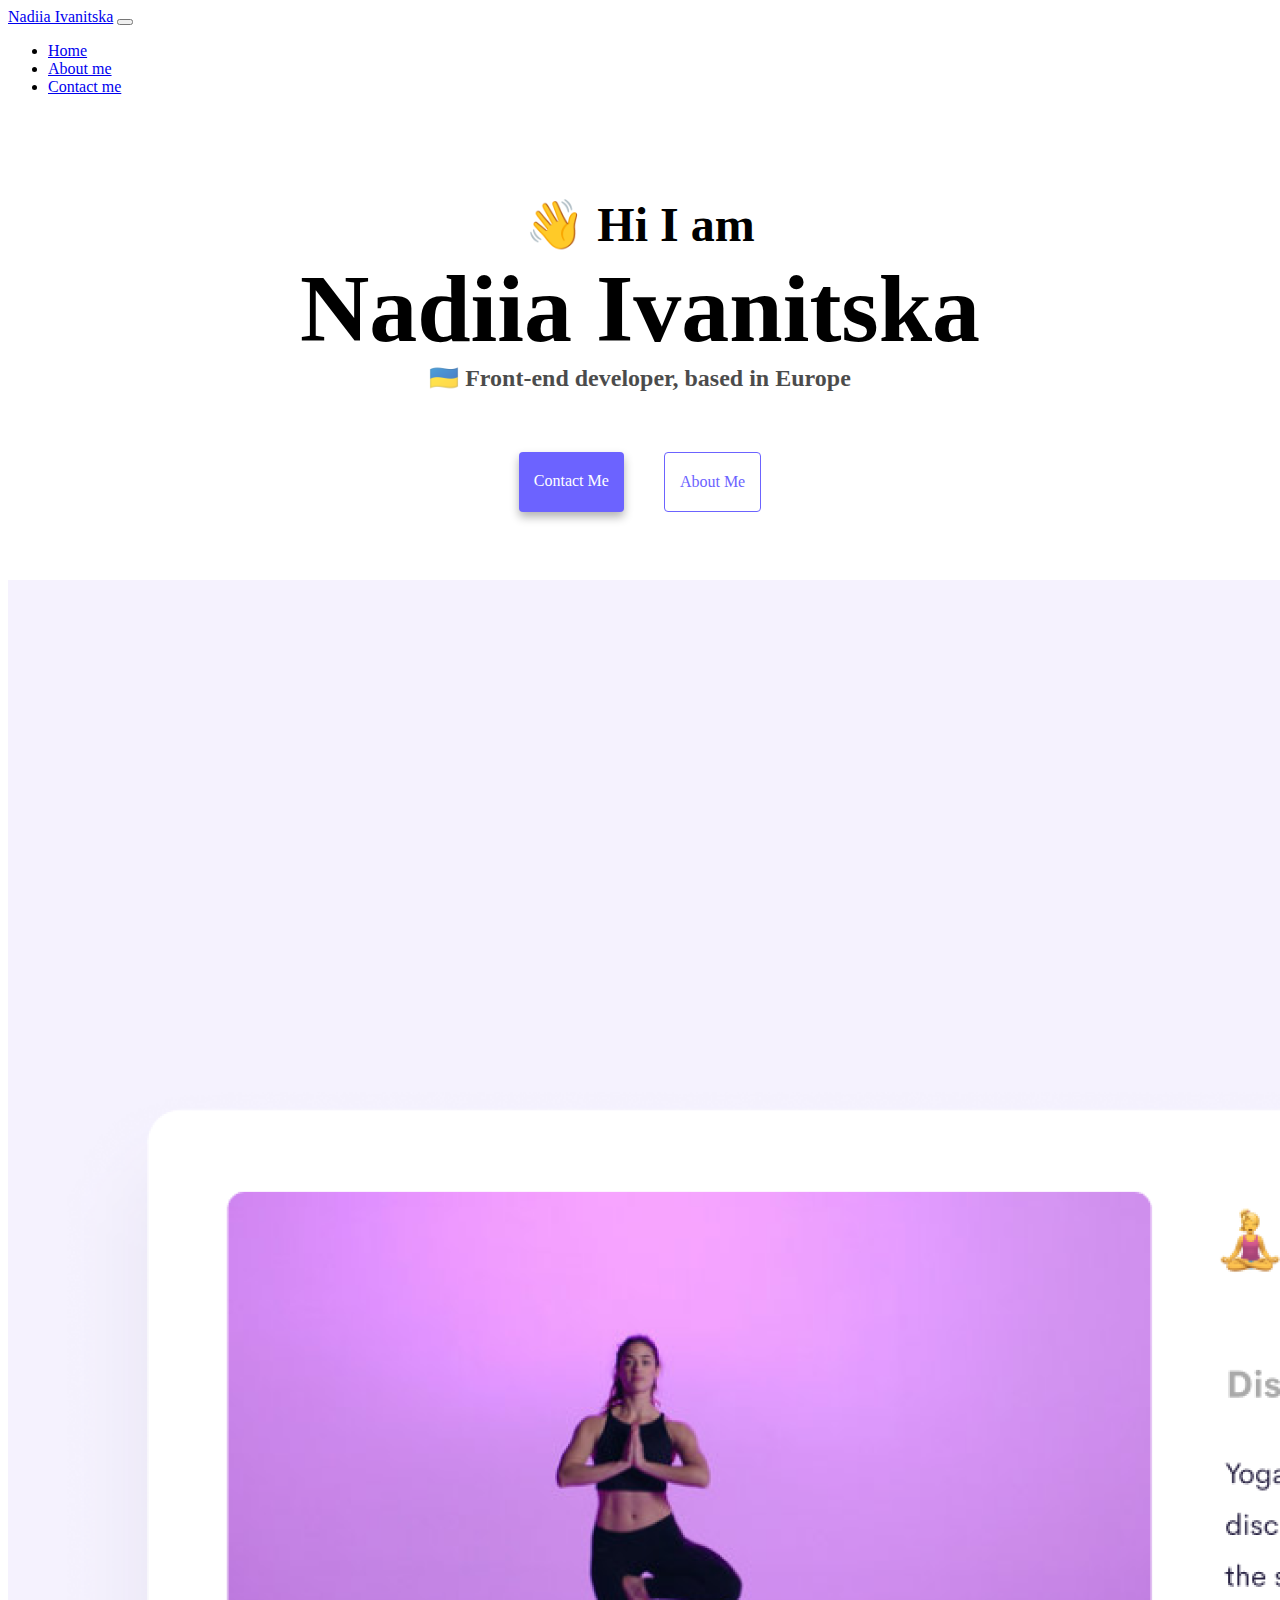
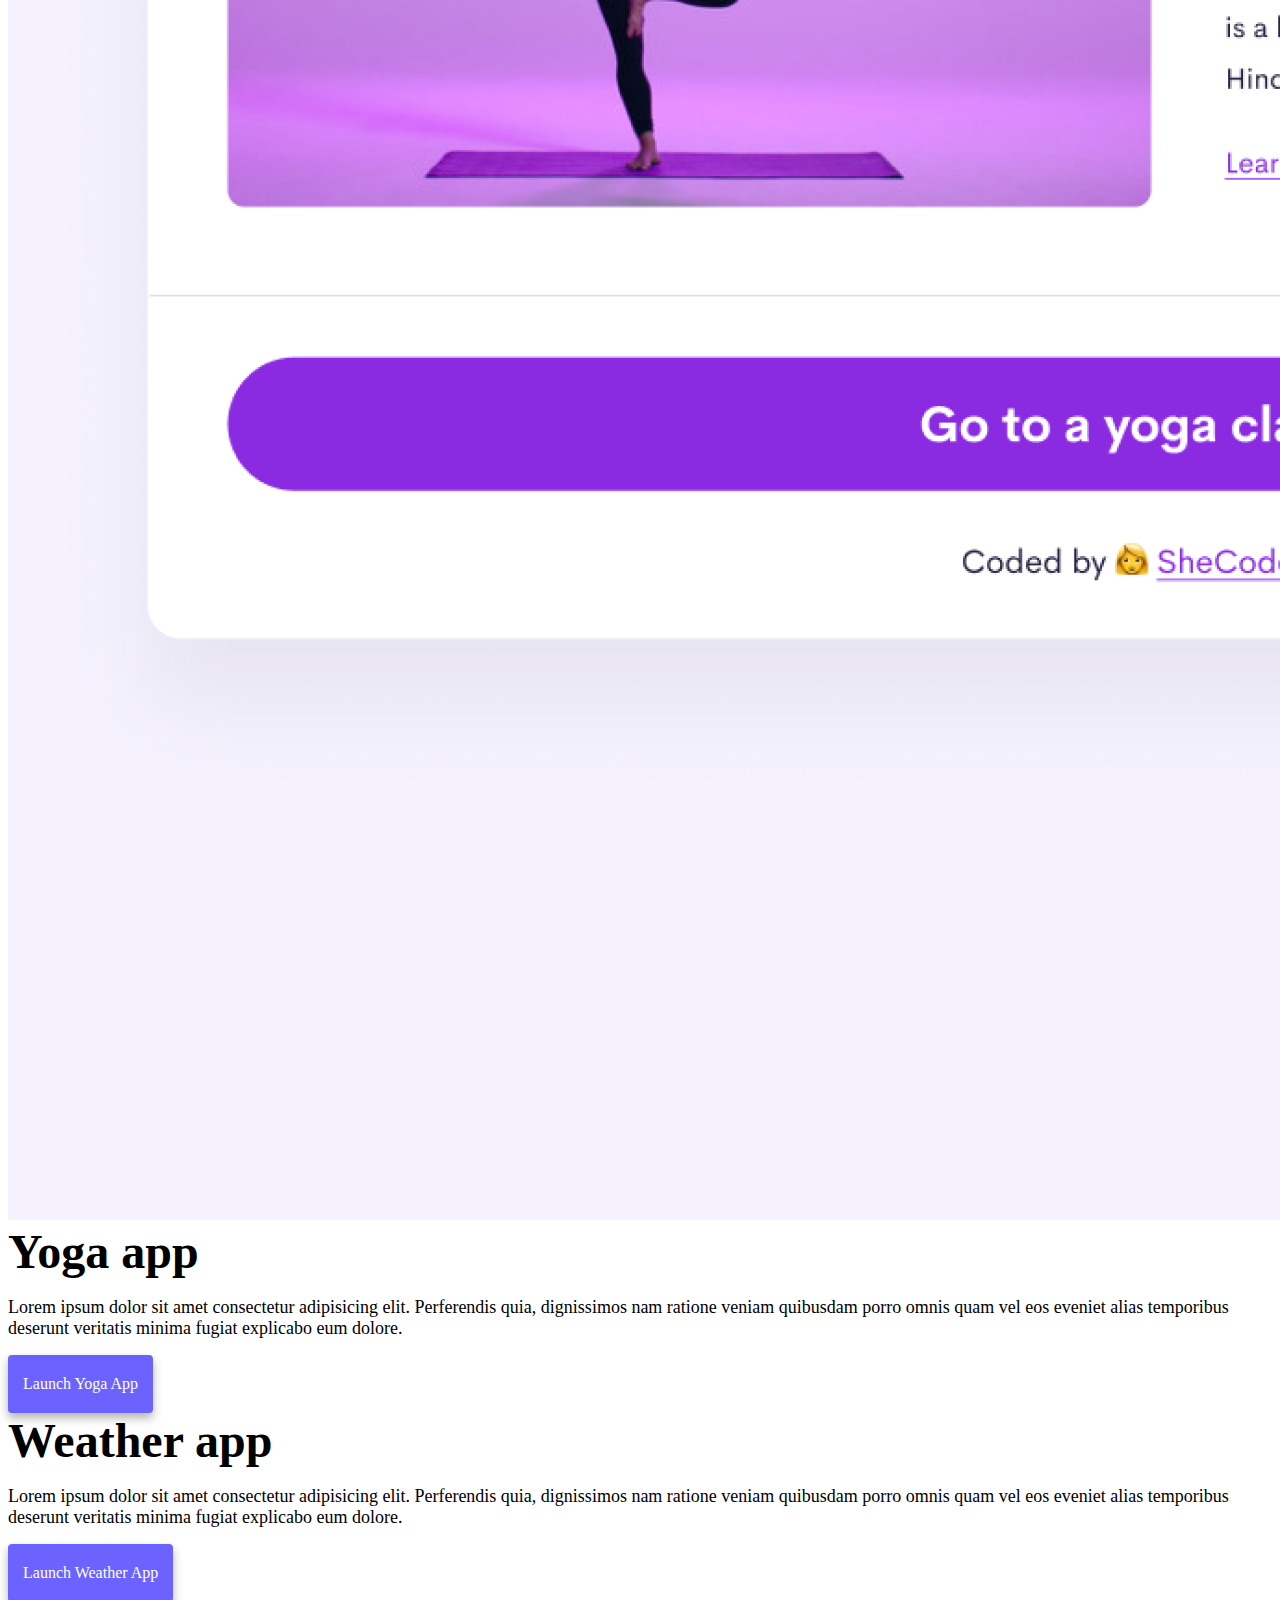
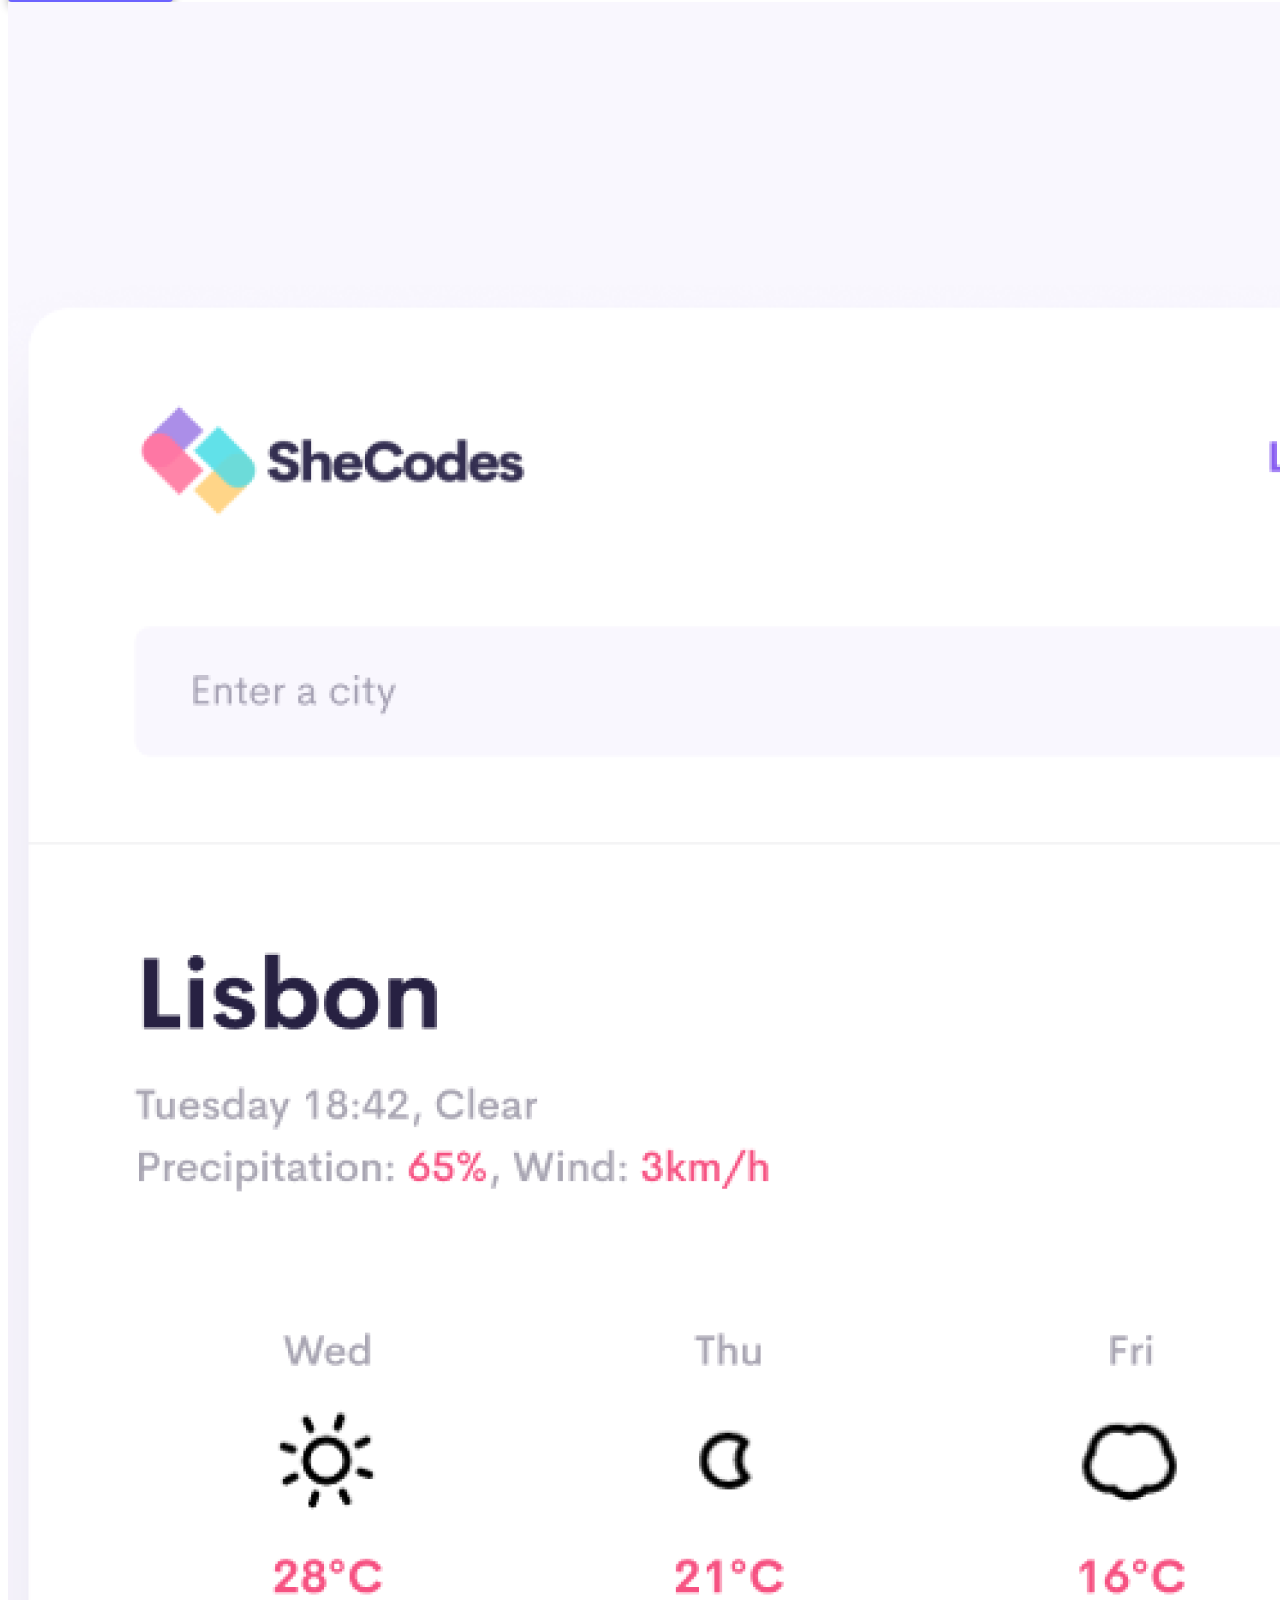
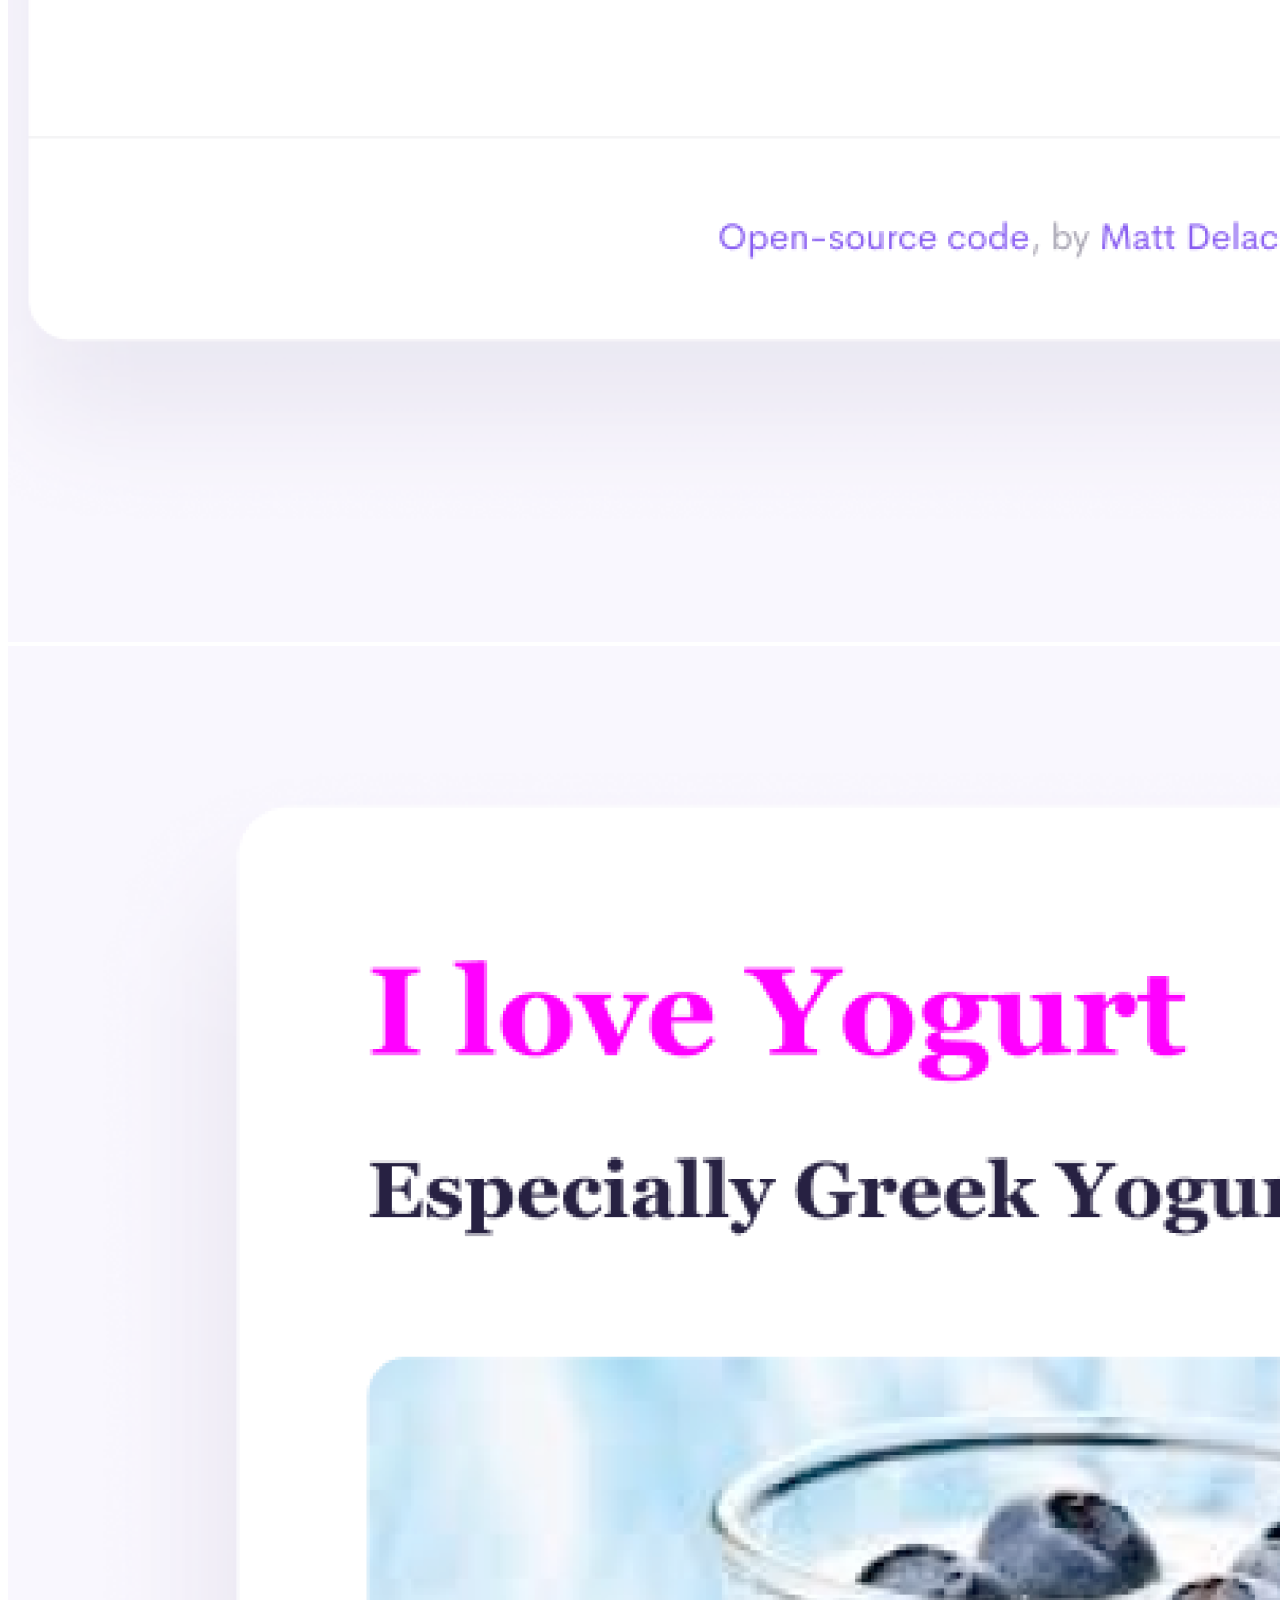
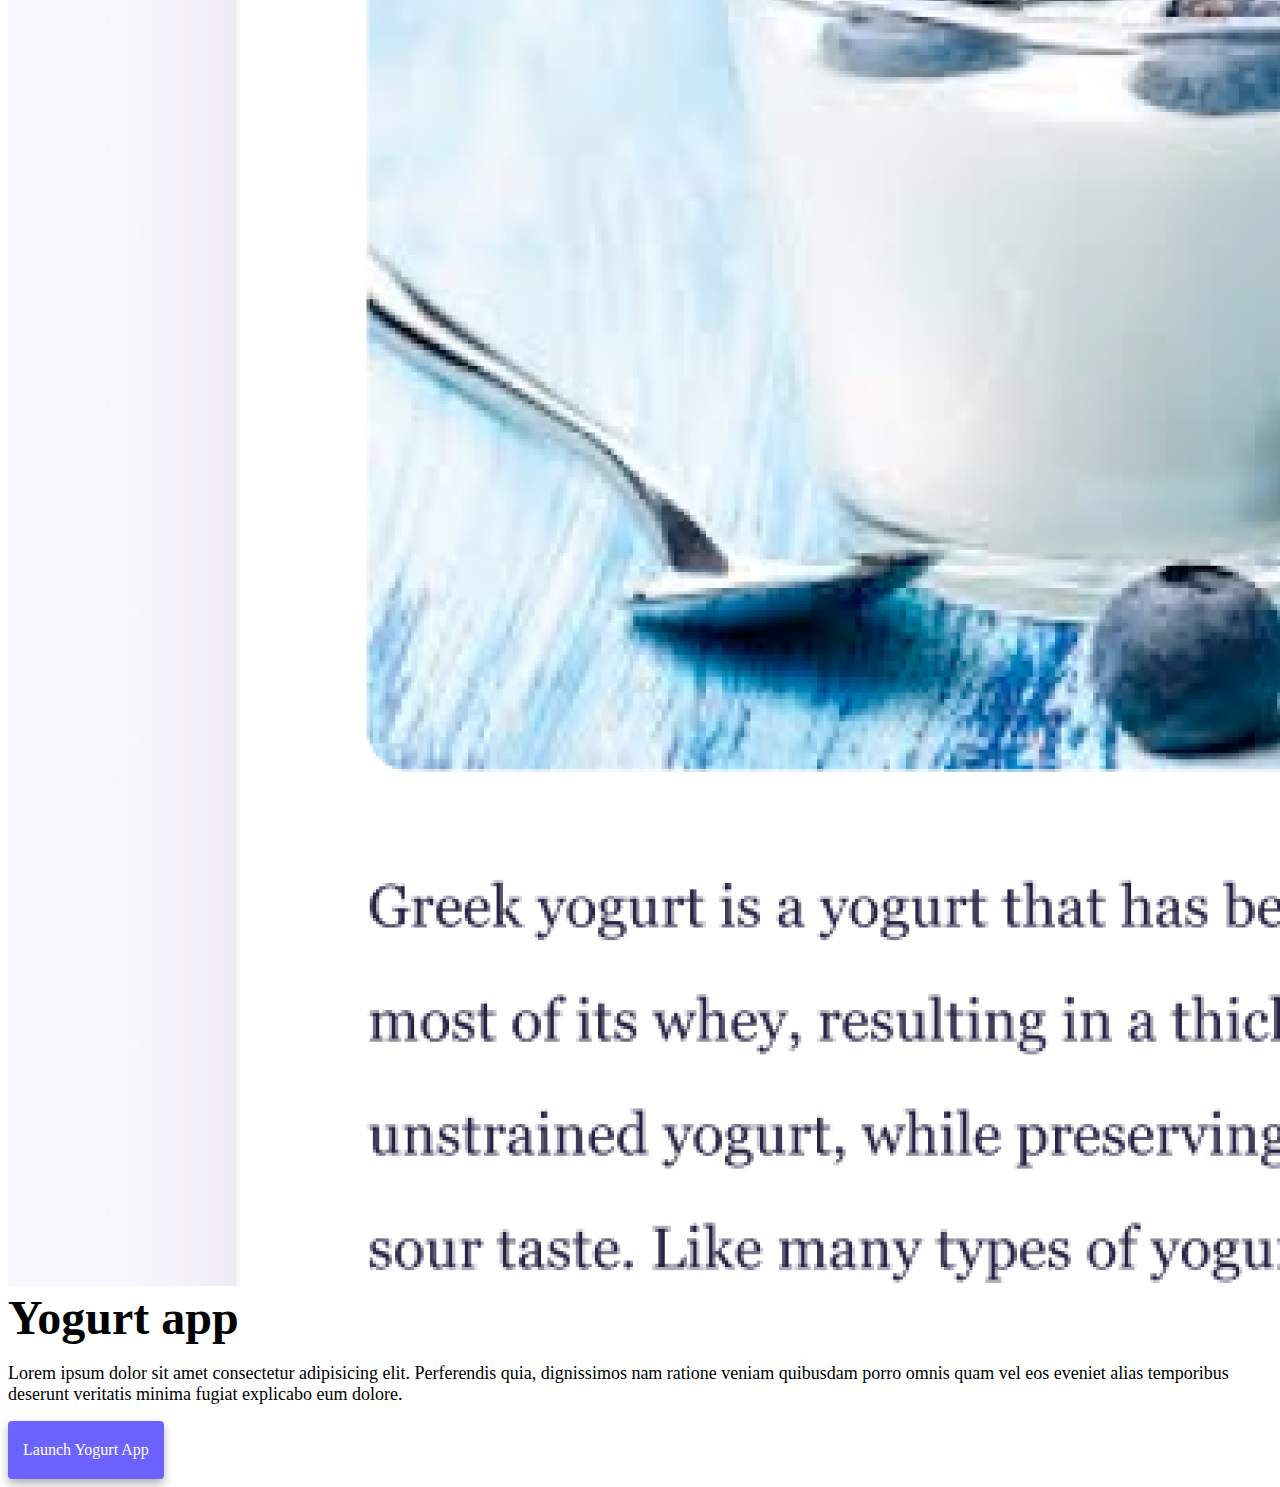
==== index.html @ c743d41a "Upload previous project" ====
<!DOCTYPE html>
<html lang="en">
  <head>
    <meta charset="UTF-8" />
    <meta http-equiv="X-UA-Compatible" content="IE=edge" />
    <meta name="viewport" content="width=device-width, initial-scale=1.0" />
    <title>Nadiia Ivanitska</title>
    <link
      href="https://cdn.jsdelivr.net/npm/bootstrap@5.2.0-beta1/dist/css/bootstrap.min.css"
      rel="stylesheet"
      integrity="sha384-0evHe/X+R7YkIZDRvuzKMRqM+OrBnVFBL6DOitfPri4tjfHxaWutUpFmBp4vmVor"
      crossorigin="anonymous"
    />
    <link rel="stylesheet" href="style/style.css" />
  </head>
  <header>
    <nav class="navbar navbar-expand-lg fixed-top bg-light">
      <div class="container">
        <a class="navbar-brand" href="#">Nadiia Ivanitska</a>
        <button
          class="navbar-toggler"
          type="button"
          data-bs-toggle="collapse"
          data-bs-target="#navbarNav"
          aria-controls="navbarNav"
          aria-expanded="false"
          aria-label="Toggle navigation"
        >
          <span class="navbar-toggler-icon"></span>
        </button>
        <div class="collapse navbar-collapse" id="navbarNav">
          <ul class="navbar-nav">
            <li class="nav-item">
              <a class="nav-link active" aria-current="page" href="index.html"
                >Home</a
              >
            </li>
            <li class="nav-item">
              <a class="nav-link" href="about.html">About me</a>
            </li>
            <li class="nav-item">
              <a class="nav-link" href="about.html#contact">Contact me</a>
            </li>
          </ul>
        </div>
      </div>
    </nav>
  </header>
  <body>
    <div class="intro">
      <h2>👋 Hi I am</h2>
      <h1>Nadiia Ivanitska</h1>
      <h3>🇺🇦 Front-end developer, based in Europe</h3>
    </div>
    <div class="navigation-links">
      <a href="about.html#contact" class="contact-link">Contact me</a>
      <a href="about.html" class="about-link">About me</a>
    </div>
    <div class="container">
      <div class="row">
        <div class="col-md-6">
          <img src="images/yoga.png" class="img-fluid rounded" />
        </div>
        <div class="col-md-6">
          <h2 class="project-heading">Yoga app</h2>
          <p class="project-text">
            Lorem ipsum dolor sit amet consectetur adipisicing elit. Perferendis
            quia, dignissimos nam ratione veniam quibusdam porro omnis quam vel
            eos eveniet alias temporibus deserunt veritatis minima fugiat
            explicabo eum dolore.
          </p>
          <div class="mt-4">
            <a href="#" class="project-link">Launch Yoga App</a>
          </div>
        </div>
      </div>

      <div class="row mt-5">
        <div class="col-md-6">
          <h2 class="project-heading">Weather app</h2>
          <p class="project-text">
            Lorem ipsum dolor sit amet consectetur adipisicing elit. Perferendis
            quia, dignissimos nam ratione veniam quibusdam porro omnis quam vel
            eos eveniet alias temporibus deserunt veritatis minima fugiat
            explicabo eum dolore.
          </p>
          <div class="mt-4 mb-4 mb-md-0">
            <a href="#" class="project-link">Launch Weather App</a>
          </div>
        </div>
        <div class="col-md-6">
          <img src="images/weather.png" class="img-fluid rounded" />
        </div>
      </div>

      <div class="row mt-5">
        <div class="col-md-6">
          <img src="images/yogurt.png" class="img-fluid rounded" />
        </div>
        <div class="col-md-6">
          <h2 class="project-heading">Yogurt app</h2>
          <p class="project-text">
            Lorem ipsum dolor sit amet consectetur adipisicing elit. Perferendis
            quia, dignissimos nam ratione veniam quibusdam porro omnis quam vel
            eos eveniet alias temporibus deserunt veritatis minima fugiat
            explicabo eum dolore.
          </p>
          <div class="mt-4">
            <a href="#" class="project-link">Launch Yogurt App</a>
          </div>
        </div>
      </div>
    </div>

    <script
      src="https://cdn.jsdelivr.net/npm/bootstrap@5.2.0-beta1/dist/js/bootstrap.bundle.min.js"
      integrity="sha384-pprn3073KE6tl6bjs2QrFaJGz5/SUsLqktiwsUTF55Jfv3qYSDhgCecCxMW52nD2"
      crossorigin="anonymous"
    ></script>
  </body>
</html>
---- style/style.css ----
:root {
  --primary-color: #6c63ff;
  --secondary-color: #f5f2fe;
  --box-shadow: 0 5px 10px rgba(0, 0, 0, 0.3);
}

h1,
h2,
h3 {
  text-align: center;
  margin: 0;
}

h1 {
  font-size: 96px;
}

h2 {
  font-size: 48px;
}

h3 {
  font-size: 24px;
  opacity: 0.7;
}

.navigation-links {
  display: flex;
  margin: 40px 0px 48px;
  justify-content: center;
}

.navigation-links a {
  margin: 20px;
  border-radius: 4px;
  padding: 20px 15px;
  text-decoration: none;
  text-transform: capitalize;
}

.contact-link {
  background: var(--primary-color);
  box-shadow: var(--box-shadow);
  color: white;
}

.about-link {
  color: var(--primary-color);
  border: 1px solid var(--primary-color);
}

.homepage-link {
  color: var(--primary-color);
  text-align: center;
  display: block;
}

.about-paragraphs {
  display: flex;
  margin: 30px 0;
}

.about-paragraphs p {
  margin: 10px;
}

.email-link {
  display: flex;
  justify-content: center;
  color: var(--primary-color);
  font-size: 28px;
  text-decoration: none;
}

.email-link:hover {
  text-decoration: underline;
}

.intro {
  margin-top: 100px;
}
.project-heading {
  margin-bottom: 16px;
  text-align: left;
}
.project-text {
  font-size: 18px;
  margin-bottom: 16px;
}
.project-link {
  border-radius: 4px;
  padding: 20px 15px;
  text-decoration: none;
  background: var(--primary-color);
  box-shadow: var(--box-shadow);
  color: white;
  display: inline-block;
}
.about-me {
  margin: 30px 0;
}
.about-text {
  font-size: 18px;
  line-height: 1.5;
  text-align: center;
  margin: 10px;
}
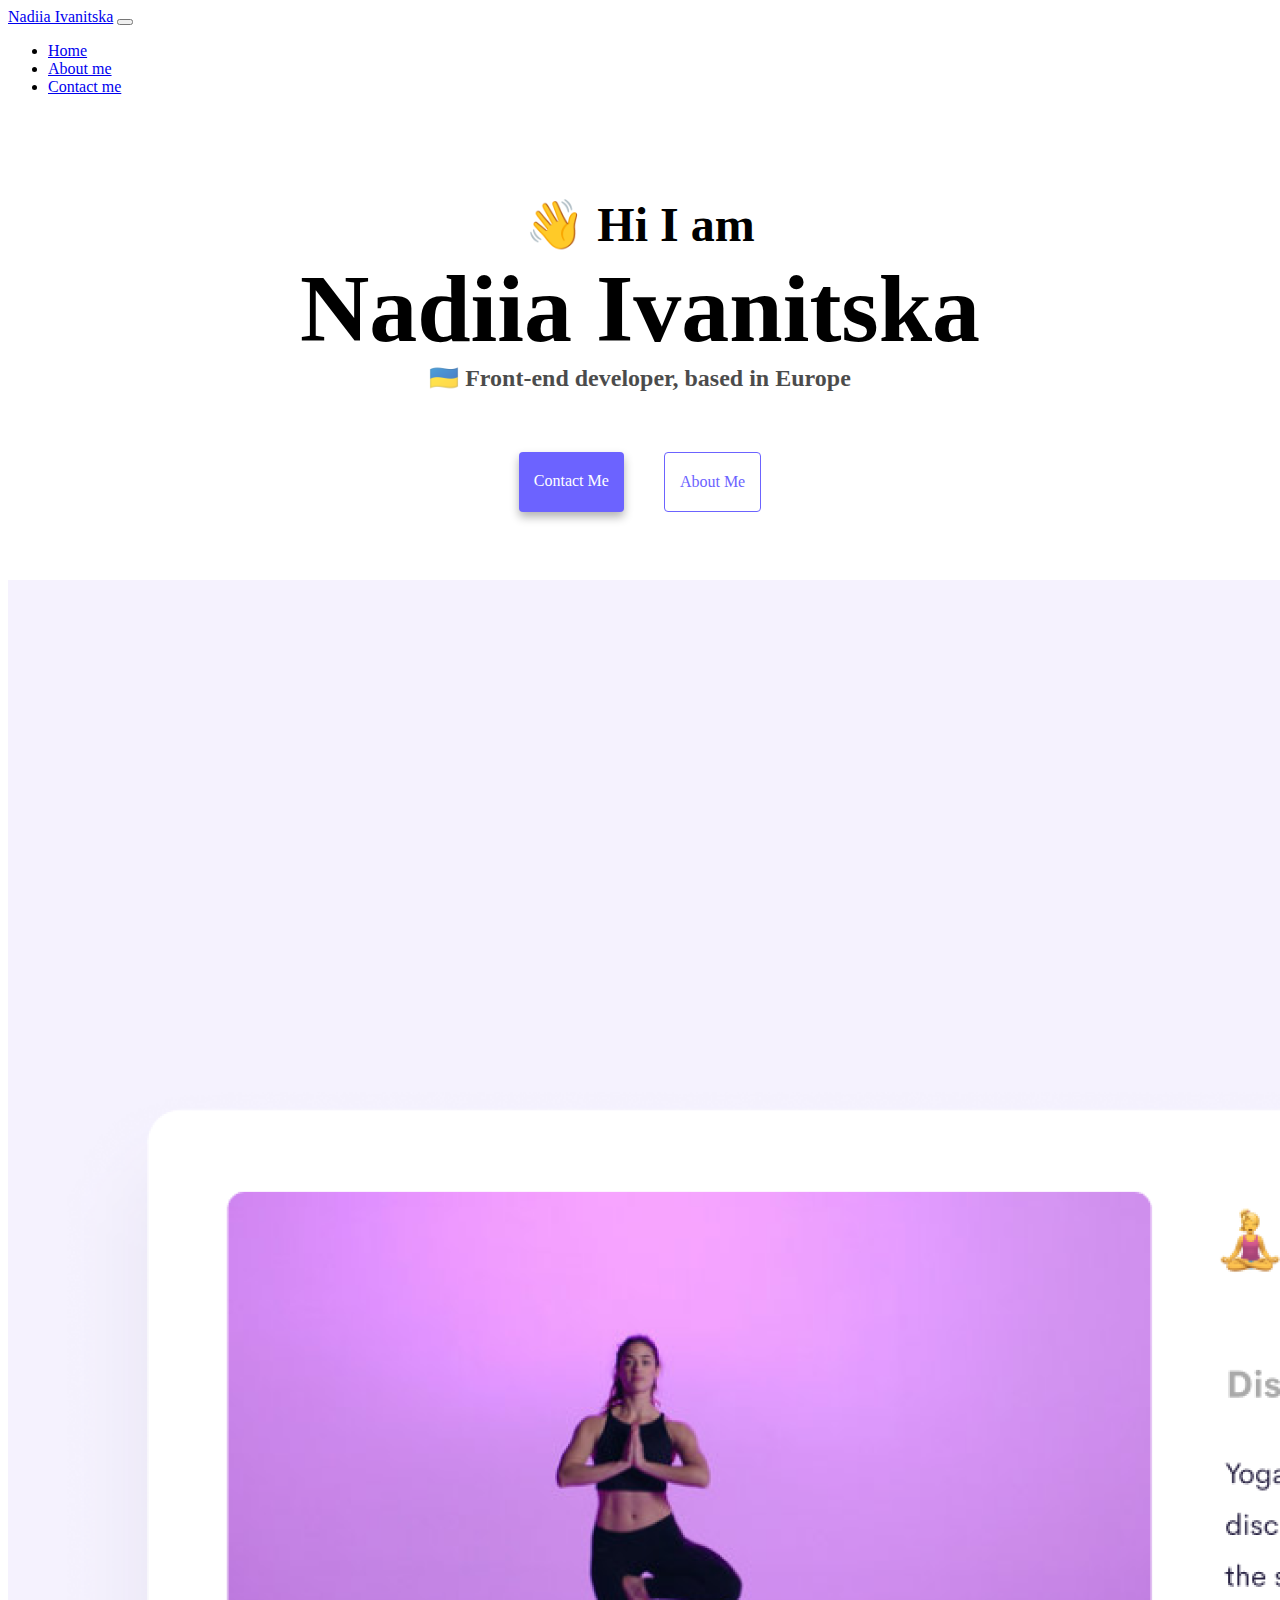
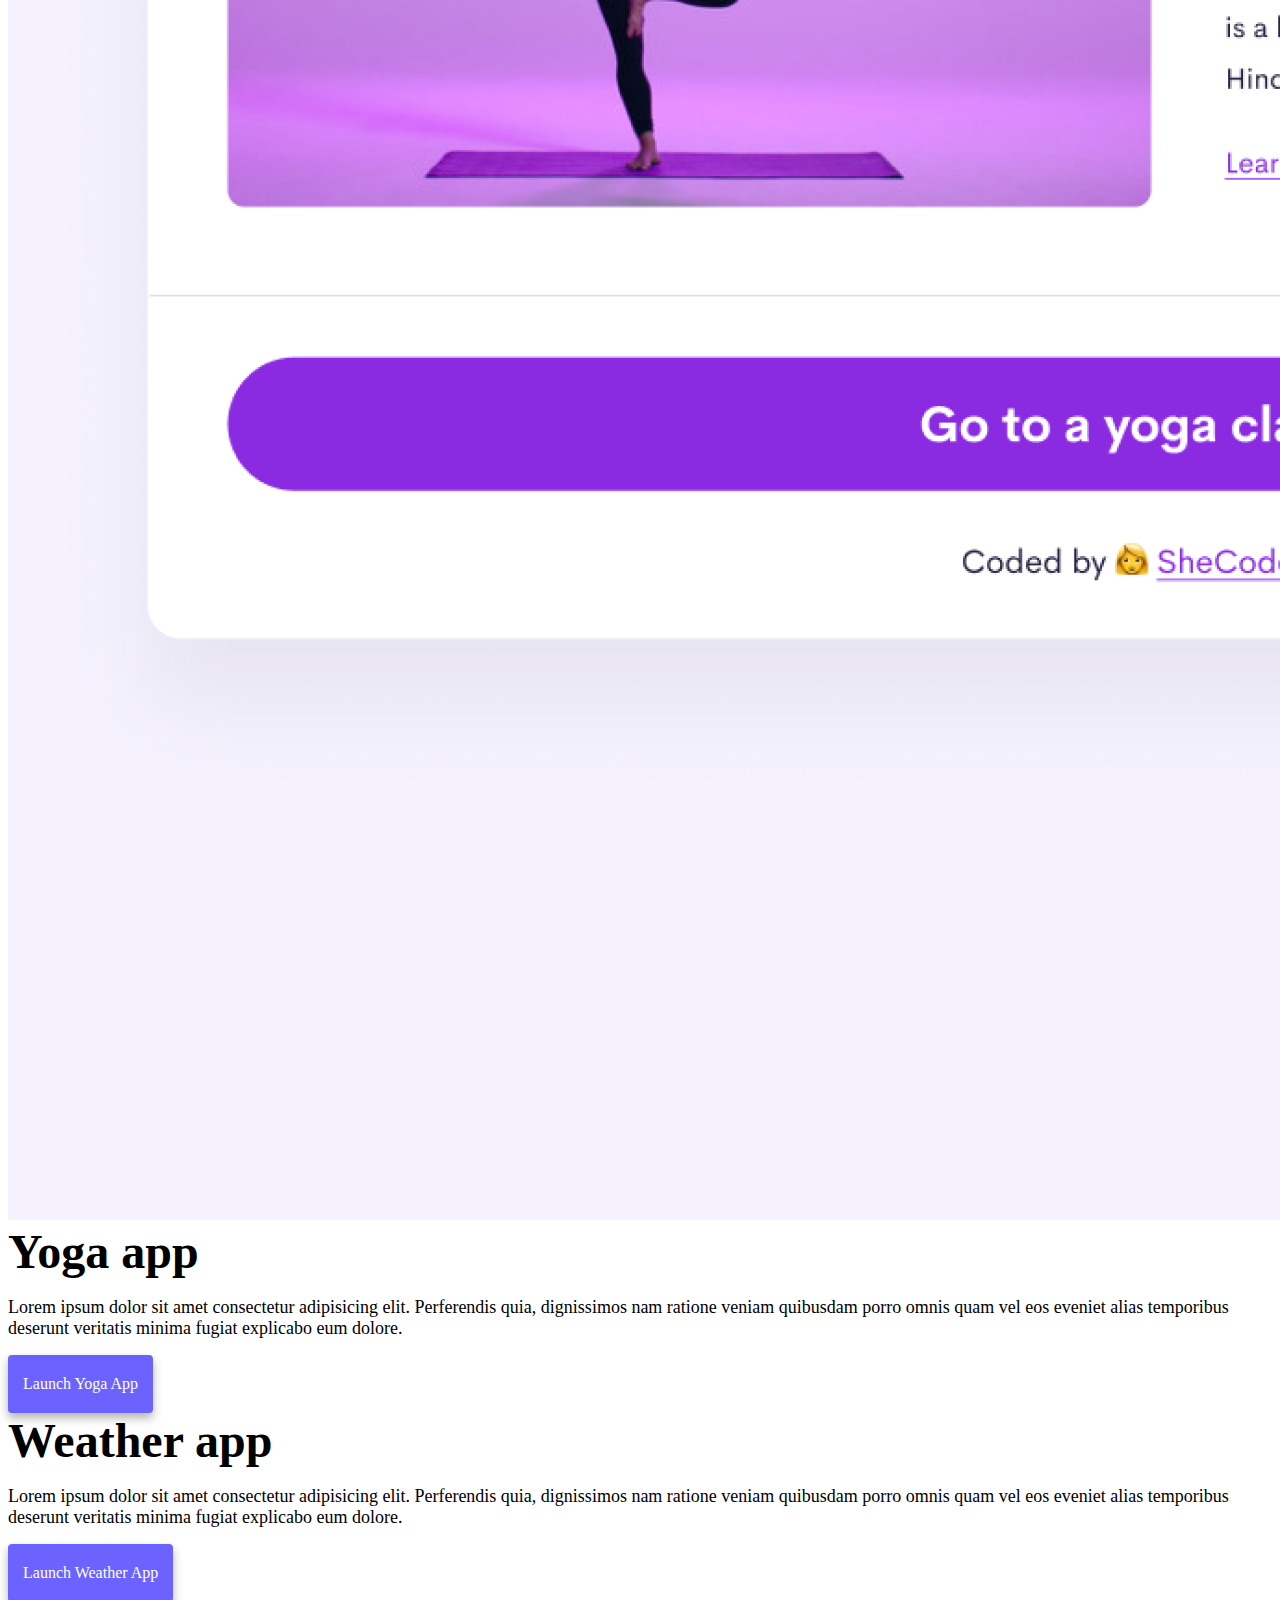
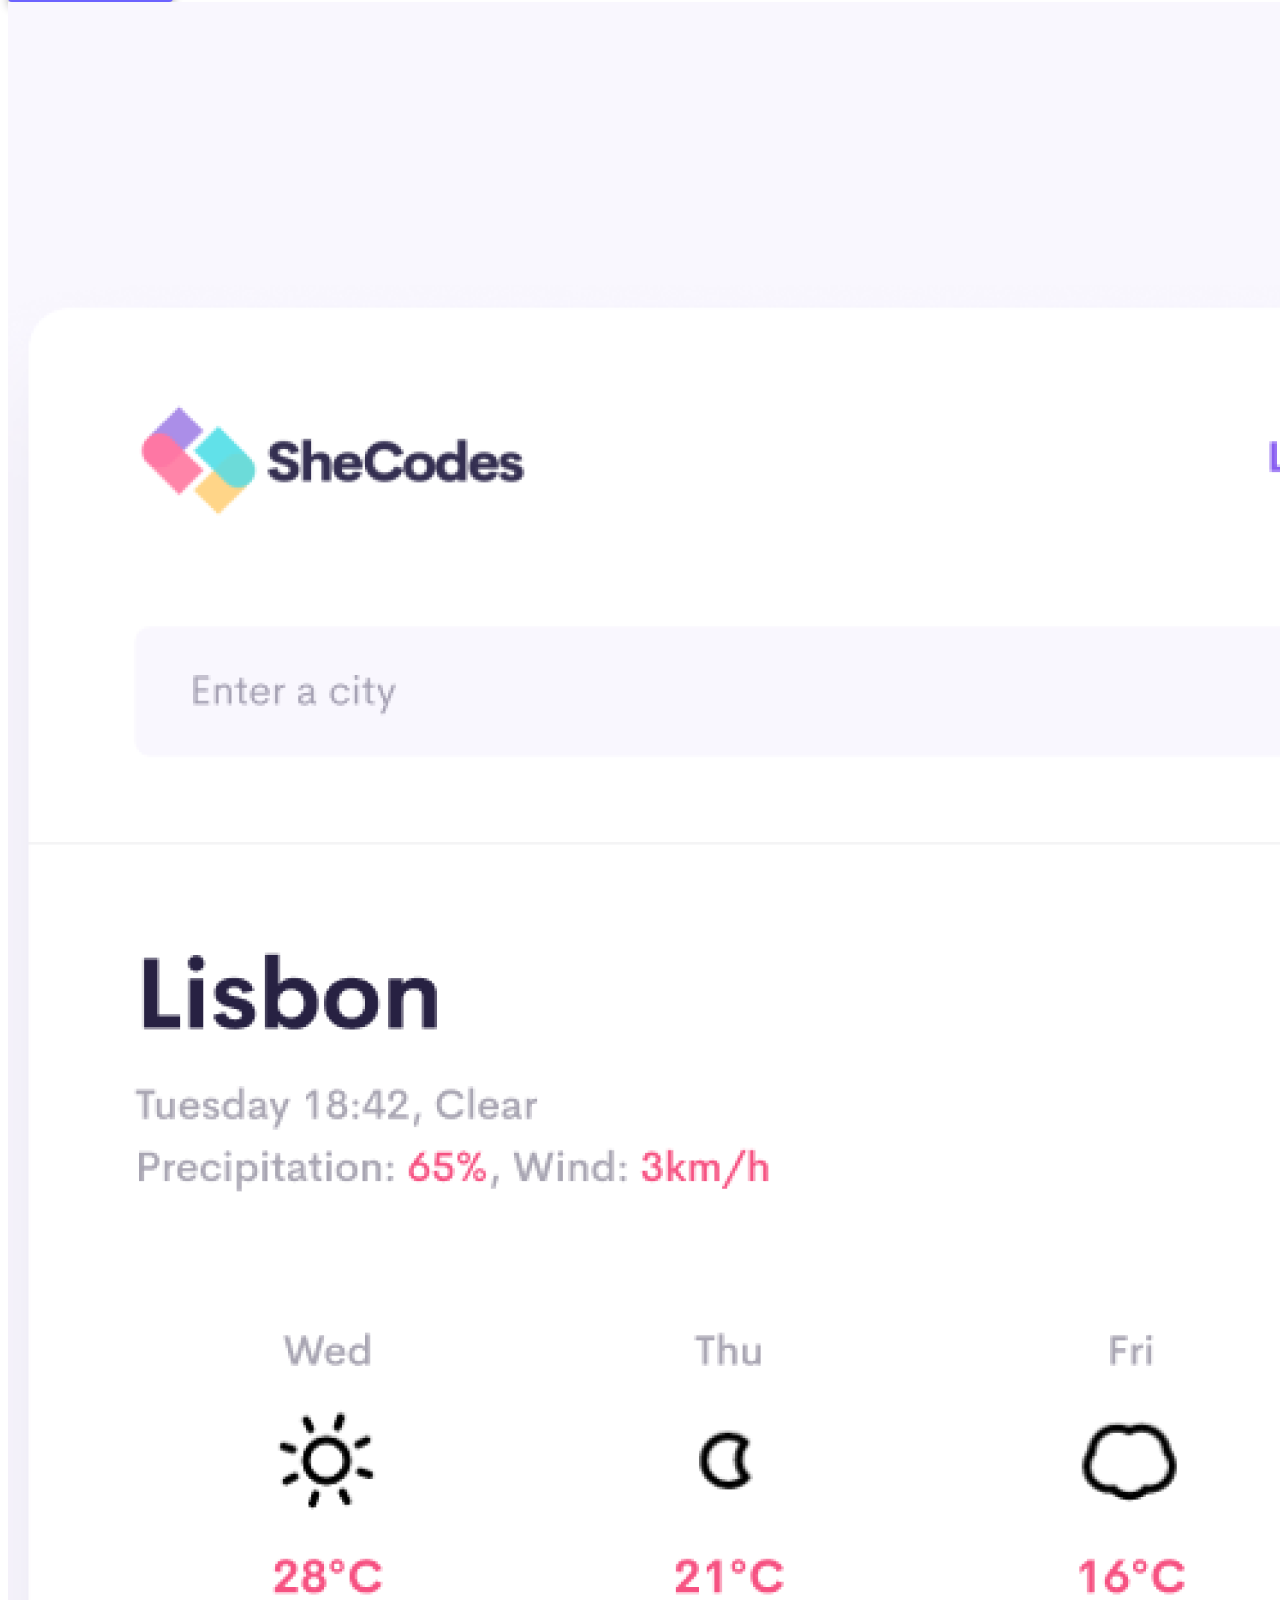
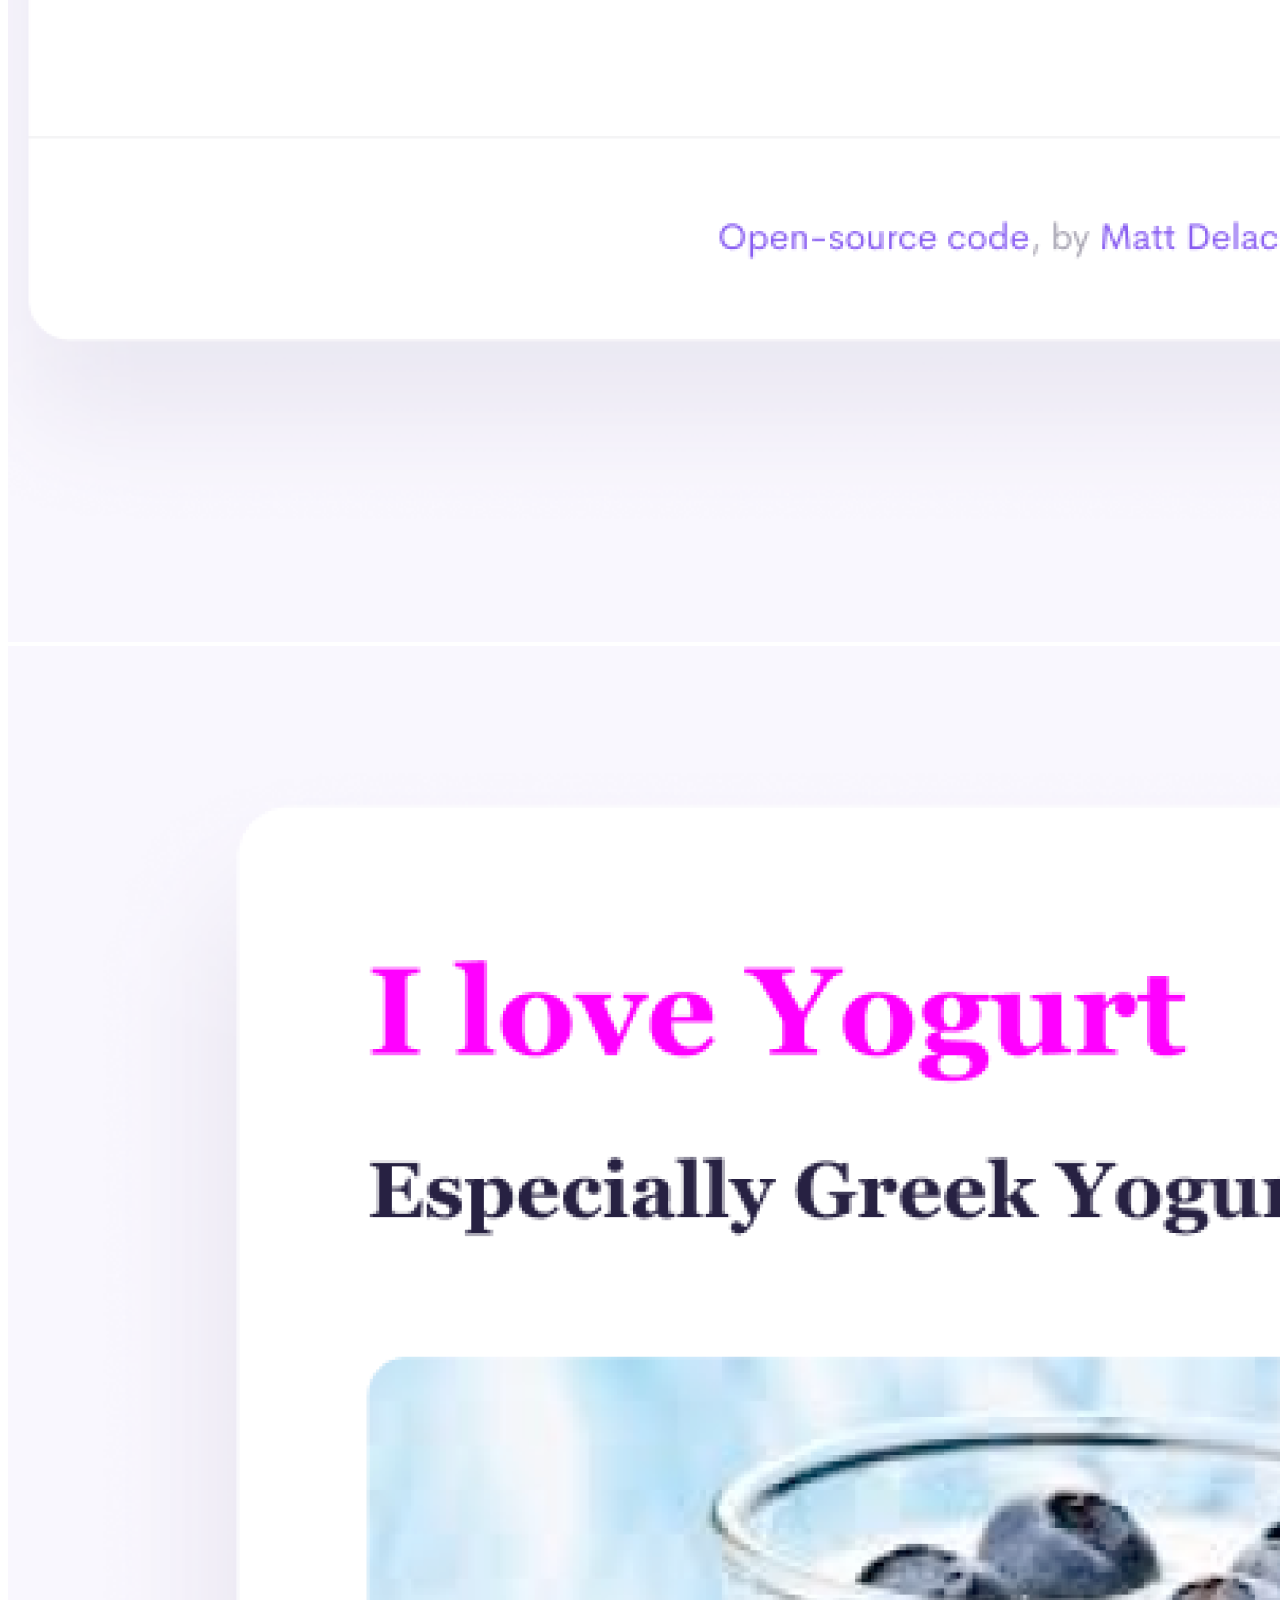
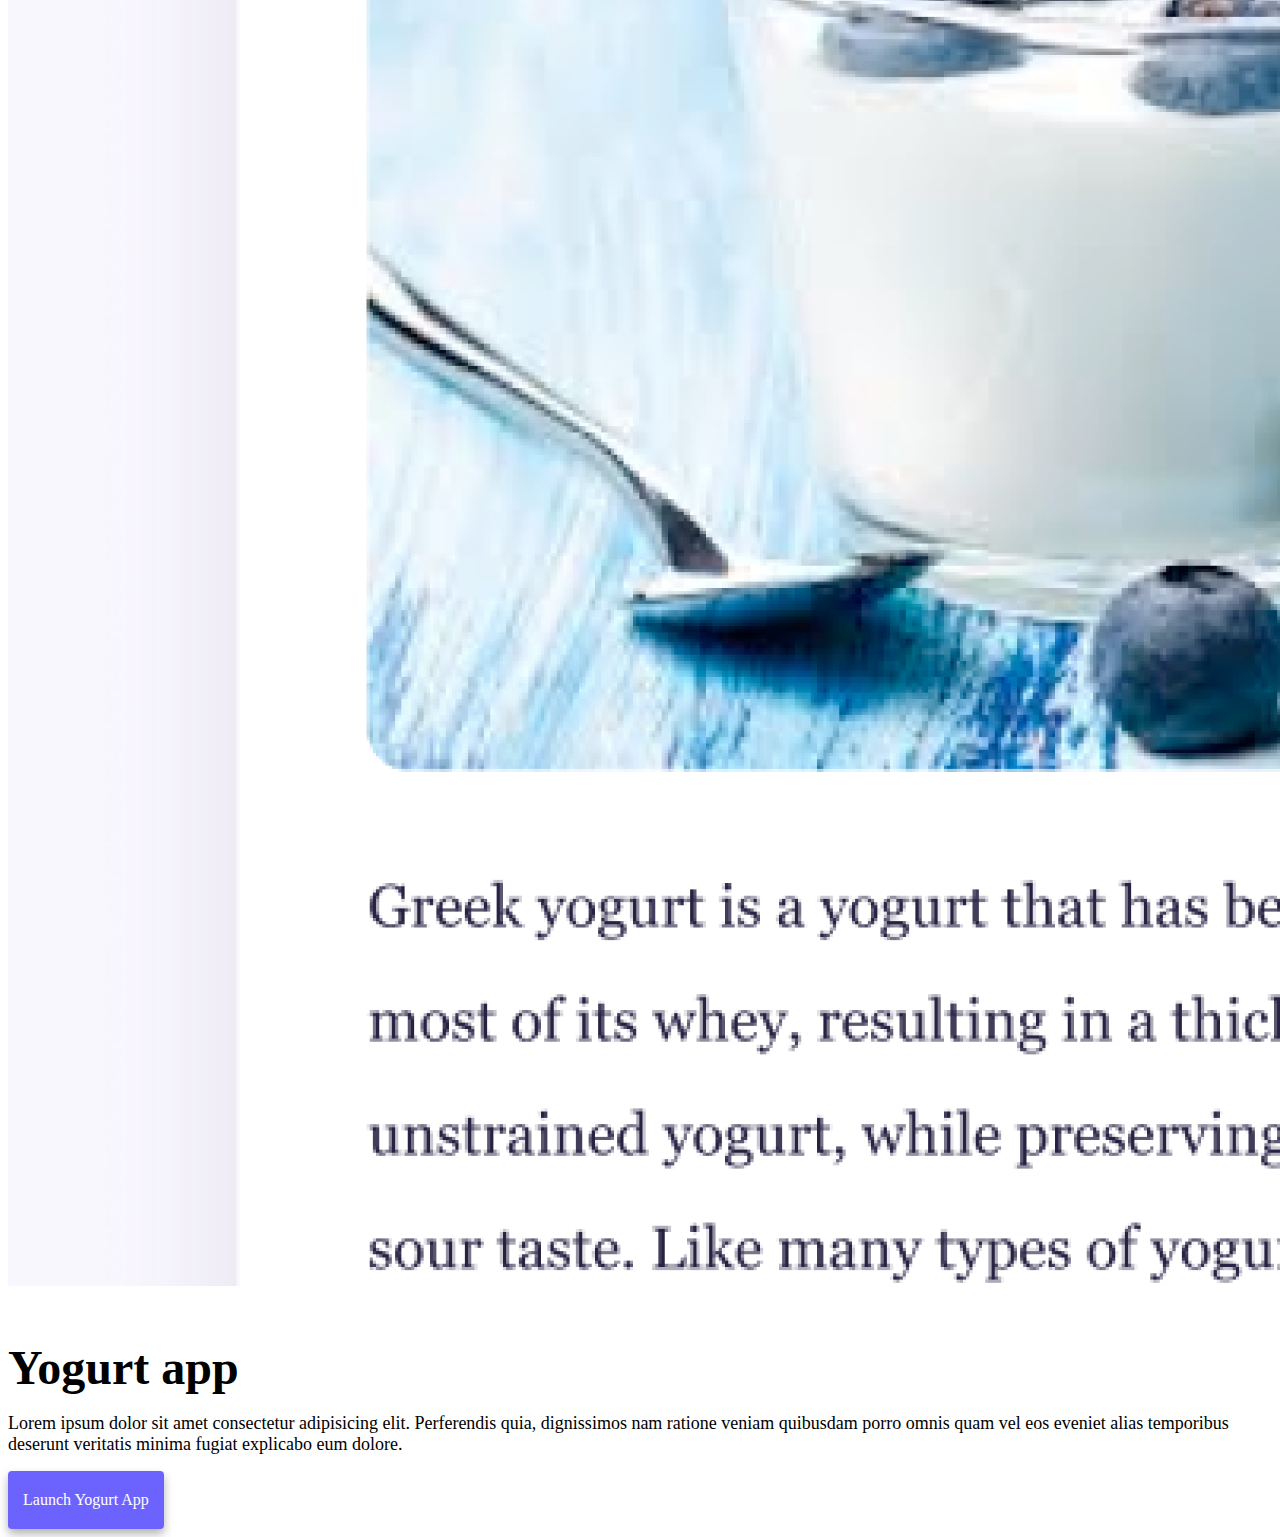
==== commit 764249f7: "Added responsivness" ====
--- a/index.html
+++ b/index.html
@@ -4,7 +4,11 @@
     <meta charset="UTF-8" />
     <meta http-equiv="X-UA-Compatible" content="IE=edge" />
     <meta name="viewport" content="width=device-width, initial-scale=1.0" />
-    <title>Nadiia Ivanitska</title>
+    <title>FrontEnd Portfolio: Nadiia Ivanitska</title>
+    <meta
+      name="description"
+      content="Portfolio from FrontEnd developer - Nadiia Ivanitska, based Kyiv, Ukraine"
+    />
     <link
       href="https://cdn.jsdelivr.net/npm/bootstrap@5.2.0-beta1/dist/css/bootstrap.min.css"
       rel="stylesheet"
@@ -16,7 +20,7 @@
   <header>
     <nav class="navbar navbar-expand-lg fixed-top bg-light">
       <div class="container">
-        <a class="navbar-brand" href="#">Nadiia Ivanitska</a>
+        <a class="navbar-brand" href="index.html">Nadiia Ivanitska</a>
         <button
           class="navbar-toggler"
           type="button"
@@ -31,15 +35,23 @@
         <div class="collapse navbar-collapse" id="navbarNav">
           <ul class="navbar-nav">
             <li class="nav-item">
-              <a class="nav-link active" aria-current="page" href="index.html"
+              <a
+                class="nav-link active"
+                aria-current="page"
+                href="index.html"
+                title="Home"
                 >Home</a
               >
             </li>
             <li class="nav-item">
-              <a class="nav-link" href="about.html">About me</a>
+              <a class="nav-link" href="about.html" title="About me"
+                >About me</a
+              >
             </li>
             <li class="nav-item">
-              <a class="nav-link" href="about.html#contact">Contact me</a>
+              <a class="nav-link" href="about.html#contact" title="Contact me"
+                >Contact me</a
+              >
             </li>
           </ul>
         </div>
@@ -47,66 +59,88 @@
     </nav>
   </header>
   <body>
-    <div class="intro">
-      <h2>👋 Hi I am</h2>
-      <h1>Nadiia Ivanitska</h1>
-      <h3>🇺🇦 Front-end developer, based in Europe</h3>
-    </div>
-    <div class="navigation-links">
-      <a href="about.html#contact" class="contact-link">Contact me</a>
-      <a href="about.html" class="about-link">About me</a>
-    </div>
     <div class="container">
-      <div class="row">
-        <div class="col-md-6">
-          <img src="images/yoga.png" class="img-fluid rounded" />
-        </div>
-        <div class="col-md-6">
-          <h2 class="project-heading">Yoga app</h2>
-          <p class="project-text">
-            Lorem ipsum dolor sit amet consectetur adipisicing elit. Perferendis
-            quia, dignissimos nam ratione veniam quibusdam porro omnis quam vel
-            eos eveniet alias temporibus deserunt veritatis minima fugiat
-            explicabo eum dolore.
-          </p>
-          <div class="mt-4">
-            <a href="#" class="project-link">Launch Yoga App</a>
+      <div class="intro">
+        <h2>👋 Hi I am</h2>
+        <h1 class="title-name">Nadiia Ivanitska</h1>
+        <h3>🇺🇦 Front-end developer, based in Europe</h3>
+      </div>
+      <div class="navigation-links">
+        <a href="about.html#contact" class="contact-link" title="Contact me"
+          >Contact me</a
+        >
+        <a href="about.html" class="about-link" title="About me">About me</a>
+      </div>
+      <div class="container">
+        <div class="row">
+          <div class="col-md-6 d-none d-md-block">
+            <img
+              src="images/yoga.png"
+              class="img-fluid rounded"
+              alt="Yoga project"
+            />
+          </div>
+          <div class="col-md-6">
+            <h2 class="project-heading">Yoga app</h2>
+            <p class="project-text">
+              Lorem ipsum dolor sit amet consectetur adipisicing elit.
+              Perferendis quia, dignissimos nam ratione veniam quibusdam porro
+              omnis quam vel eos eveniet alias temporibus deserunt veritatis
+              minima fugiat explicabo eum dolore.
+            </p>
+            <div class="mt-4 project-button">
+              <a href="#" class="project-link" title="Launch Yoga App"
+                >Launch Yoga App</a
+              >
+            </div>
           </div>
         </div>
-      </div>
 
-      <div class="row mt-5">
-        <div class="col-md-6">
-          <h2 class="project-heading">Weather app</h2>
-          <p class="project-text">
-            Lorem ipsum dolor sit amet consectetur adipisicing elit. Perferendis
-            quia, dignissimos nam ratione veniam quibusdam porro omnis quam vel
-            eos eveniet alias temporibus deserunt veritatis minima fugiat
-            explicabo eum dolore.
-          </p>
-          <div class="mt-4 mb-4 mb-md-0">
-            <a href="#" class="project-link">Launch Weather App</a>
+        <div class="row mt-5">
+          <div class="col-md-6">
+            <h2 class="project-heading">Weather app</h2>
+            <p class="project-text">
+              Lorem ipsum dolor sit amet consectetur adipisicing elit.
+              Perferendis quia, dignissimos nam ratione veniam quibusdam porro
+              omnis quam vel eos eveniet alias temporibus deserunt veritatis
+              minima fugiat explicabo eum dolore.
+            </p>
+            <div class="mt-4 mb-4 mb-md-0 project-button">
+              <a href="#" class="project-link" title="Launch Weather App"
+                >Launch Weather App</a
+              >
+            </div>
+          </div>
+          <div class="col-md-6 d-none d-md-block">
+            <img
+              src="images/weather.png"
+              class="img-fluid rounded"
+              alt="Weather Project"
+            />
           </div>
         </div>
-        <div class="col-md-6">
-          <img src="images/weather.png" class="img-fluid rounded" />
-        </div>
-      </div>
 
-      <div class="row mt-5">
-        <div class="col-md-6">
-          <img src="images/yogurt.png" class="img-fluid rounded" />
-        </div>
-        <div class="col-md-6">
-          <h2 class="project-heading">Yogurt app</h2>
-          <p class="project-text">
-            Lorem ipsum dolor sit amet consectetur adipisicing elit. Perferendis
-            quia, dignissimos nam ratione veniam quibusdam porro omnis quam vel
-            eos eveniet alias temporibus deserunt veritatis minima fugiat
-            explicabo eum dolore.
-          </p>
-          <div class="mt-4">
-            <a href="#" class="project-link">Launch Yogurt App</a>
+        <div class="row mt-5">
+          <div class="col-md-6 d-none d-md-block">
+            <img
+              src="images/yogurt.png"
+              class="img-fluid rounded yogurt-img"
+              alt="Yogurt Project"
+            />
+          </div>
+          <div class="col-md-6">
+            <h2 class="project-heading">Yogurt app</h2>
+            <p class="project-text">
+              Lorem ipsum dolor sit amet consectetur adipisicing elit.
+              Perferendis quia, dignissimos nam ratione veniam quibusdam porro
+              omnis quam vel eos eveniet alias temporibus deserunt veritatis
+              minima fugiat explicabo eum dolore.
+            </p>
+            <div class="mt-4 project-button">
+              <a href="#" class="project-link" title="Launch Yogurt App"
+                >Launch Yogurt App</a
+              >
+            </div>
           </div>
         </div>
       </div>
--- a/style/style.css
+++ b/style/style.css
@@ -103,5 +103,48 @@
   font-size: 18px;
   line-height: 1.5;
   text-align: center;
-  margin: 10px;
+  margin: 40px;
 }
+
+#contact {
+  margin-bottom: 50px;
+}
+
+.yogurt-img {
+  margin-bottom: 50px;
+}
+
+@media (max-width: 960px) {
+  h1 {
+    font-size: 48px;
+  }
+  h2 {
+    font-size: 30px;
+  }
+  h3 {
+    font-size: 20px;
+    text-align: center;
+  }
+}
+
+@media (max-width: 769px) {
+  .navigation-links {
+    margin: 20px 0 20px;
+  }
+  .navigation-links a {
+    padding: 10px 15px;
+  }
+  .project-link {
+    padding: 10px 15px;
+  }
+  .project-button {
+    text-align: center;
+  }
+  .project-heading {
+    text-align: center;
+  }
+
+  p {
+    text-align: center;
+  }
+}
